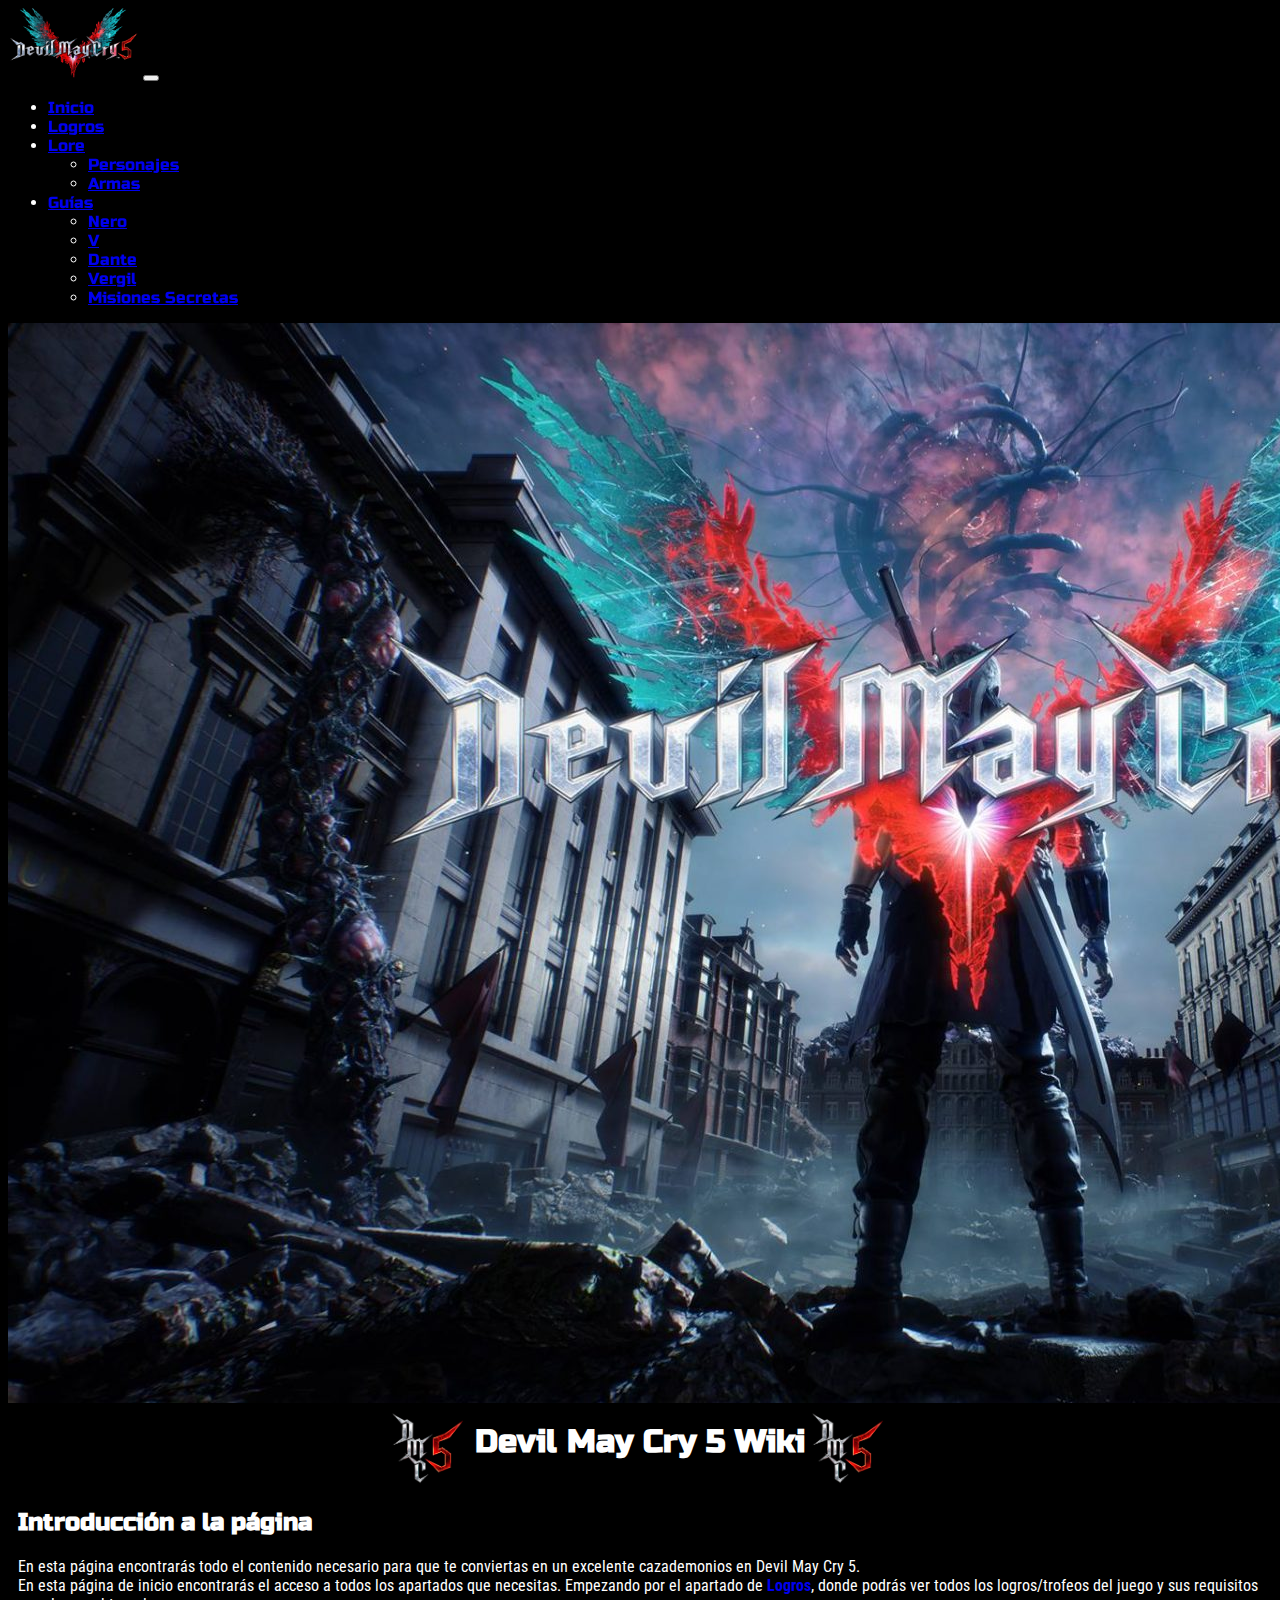
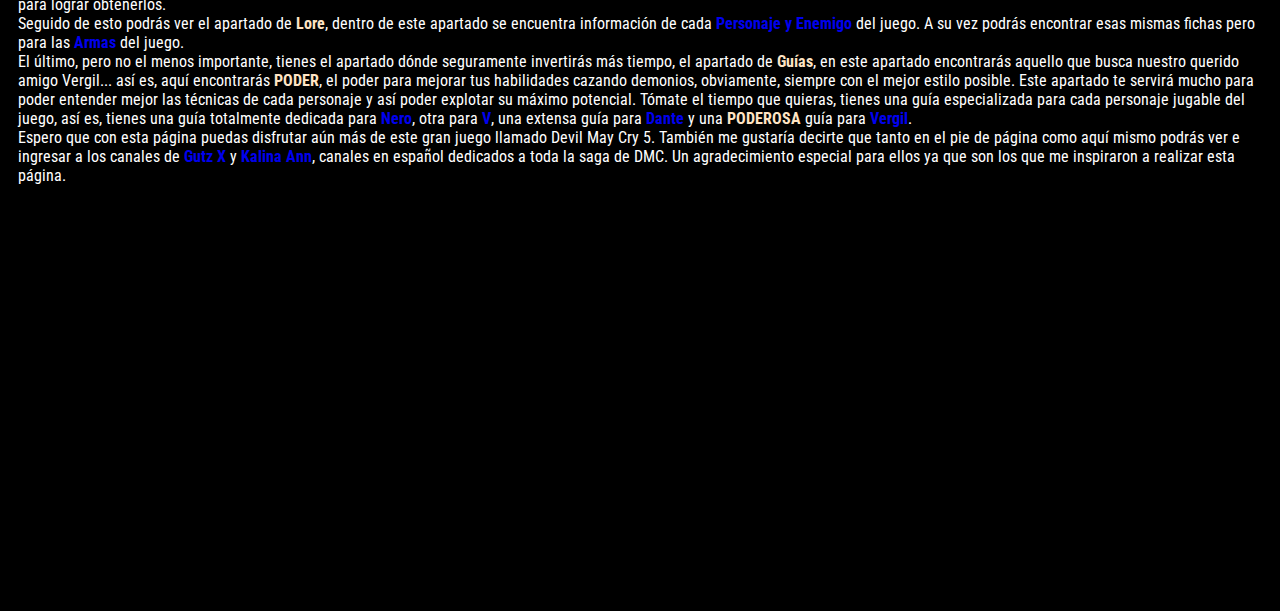
==== index.html @ 5c82031f "first" ====
<!DOCTYPE html>
<html lang="es">
<head>
    <meta charset="UTF-8">
    <meta http-equiv="X-UA-Compatible" content="IE=edge">
    <meta name="viewport" content="width=device-width, initial-scale=1.0">
    <meta name="keywords" content="dmc, guías, DMC5, DMC3, Dante, Vergil, Nero, Lady, Trish, Videojuegos, Games, Tutoriales, Fanpage, español">
    <meta name="description" content="Página dedicada a Devil May Cry 5, enfocada en las GUÍAS de personajes jugables y en el lore del juego. Entra para mejorar tus habilidades cazando demonios, obviamente siempre con el mejor estilo posible.">
    
    <!-- FAVICON -->
    <link rel="shortcut icon" href="img/logo-chikito.png" type="image/x-icon">
    <!-- AOS -->
    <link href="https://unpkg.com/aos@2.3.1/dist/aos.css" rel="stylesheet">
    <!-- GOOGLE FONTS -->
    <link rel="preconnect" href="https://fonts.googleapis.com">
    <link rel="preconnect" href="https://fonts.gstatic.com" crossorigin>
    <link href="https://fonts.googleapis.com/css2?family=Russo+One&display=swap" rel="stylesheet">
    <link href="https://fonts.googleapis.com/css2?family=Roboto+Condensed&display=swap" rel="stylesheet">
    <!-- CSS only -->
    <link href="https://cdn.jsdelivr.net/npm/bootstrap@5.2.2/dist/css/bootstrap.min.css" rel="stylesheet" integrity="sha384-Zenh87qX5JnK2Jl0vWa8Ck2rdkQ2Bzep5IDxbcnCeuOxjzrPF/et3URy9Bv1WTRi" crossorigin="anonymous">
    <!-- CSS -->
    <link rel="stylesheet" href="css/estilo.css">
    <title>DMC 5 Wiki/Inicio</title>
</head>
<body>
    <header>
        
        <!-- NAVBAR -->
        <nav class="navbar navbar-dark bg-dark navbar-expand-lg bg-light fixed-top"
              data-aos="fade-down"
              data-aos-easing="linear"
              data-aos-duration="500">
            <div class="container-fluid">
                <a href="#"><img src="img/logo.png" alt="Bootstrap" width="130" height="70"></a>
              <button class="navbar-toggler" type="button" data-bs-toggle="collapse" data-bs-target="#navbarNavDropdown" aria-controls="navbarNavDropdown" aria-expanded="false" aria-label="Toggle navigation">
                <span class="navbar-toggler-icon"></span>
              </button>
              <div class="collapse navbar-collapse" id="navbarNavDropdown">
                <ul class="navbar-nav">
                  <li class="nav-item">
                    <a class="nav-link active" aria-current="page" href="#">Inicio</a>
                  </li>
                  <li class="nav-item">
                    <a class="nav-link" href="logros/logros.html">Logros</a>
                  </li>
                  <li class="nav-item dropdown">
                    <a class="nav-link dropdown-toggle" href="#" role="button" data-bs-toggle="dropdown">Lore</a>
                    <ul class="dropdown-menu">
                      <li><a class="dropdown-item" href="lore/personajes.html">Personajes</a></li>
                      <li><a class="dropdown-item" href="lore/armas.html">Armas</a></li>
                    </ul>
                  </li>
                  <li class="nav-item dropdown">
                    <a class="nav-link dropdown-toggle" href="#" role="button" data-bs-toggle="dropdown" aria-expanded="false">
                      Guías
                    </a>
                    <ul class="dropdown-menu">
                      <li><a class="dropdown-item" href="guias/nero.html">Nero</a></li>
                      <li><a class="dropdown-item" href="guias/V.html">V</a></li>
                      <li><a class="dropdown-item" href="guias/dante.html">Dante</a></li>
                      <li><a class="dropdown-item" href="guias/vergil.html">Vergil</a></li>
                      <li><a class="dropdown-item" href="guias/misiones.html">Misiones Secretas</a></li>
                    </ul>
                  </li>
                </ul>
              </div>
            </div>
          </nav>
          <!-- FIN DE LA NAV -->
    <!-- TITULO GENERAL -->
    <img src="img/fondo.jpg" class="img-fluid fondo" alt="imagen del top">
    <div class="titulo">
        <img class="logoChikito" src="img/logo-chikito.png" alt="logo pequeño">
        <h1>Devil May Cry 5 Wiki</h1>
        <img class="logoChikito" src="img/logo-chikito.png" alt="logo pequeño">
    </div>
    <!-- FIN DEL TITULO GENERAL -->

    <!-- TITULO GENERAL PARA MOVILES -->
    <div class="tituloCelu">
      <img class="logoChikitoCelu" src="img/logo-chikito.png" alt="logo pequeño">
      <h2>Devil May Cry 5</h2>
      <img class="logoChikitoCelu" src="img/logo-chikito.png" alt="logo pequeño">
    </div>
    
    </header>

    
    <div class="intro">
      <main>
    <section>
      <h2>Introducción a la página</h2>
      <p class="parrafoSuperior">En esta página encontrarás todo el contenido necesario para que te conviertas en un excelente cazademonios en Devil May Cry 5. <br>
        En esta página de inicio encontrarás el acceso a todos los apartados que necesitas. Empezando por el apartado de <strong><a href="logros/logros.html">Logros</a></strong>, donde podrás ver todos los logros/trofeos del juego y sus requisitos para lograr obtenerlos. <br>
        Seguido de esto podrás ver el apartado de <strong>Lore</strong>, dentro de este apartado se encuentra información de cada <strong><a href="lore/personajes.html">Personaje y Enemigo</a></strong> del juego. A su vez podrás encontrar esas mismas fichas pero para las <strong><a href="lore/armas.html">Armas</a></strong> del juego. <br>
        El último, pero no el menos importante, tienes el apartado dónde seguramente invertirás más tiempo, el apartado de <strong>Guías</strong>, en este apartado encontrarás aquello que busca nuestro querido amigo Vergil... así es, aquí encontrarás <strong>PODER</strong>, el poder para mejorar tus habilidades cazando demonios, obviamente, siempre con el mejor estilo posible. Este apartado te servirá mucho para poder entender mejor las técnicas de cada personaje y así poder explotar su máximo potencial. Tómate el tiempo que quieras, tienes una guía especializada para cada personaje jugable del juego, así es, tienes una guía totalmente dedicada para <strong><a href="guias/nero.html">Nero</a></strong>, otra para <strong><a href="guias/V.html">V</a></strong>, una extensa guía para <strong><a href="guias/dante.html">Dante</a></strong> y una <strong>PODEROSA</strong> guía para <strong><a href="guias/vergil.html">Vergil</a></strong>. <br>
        Espero que con esta página puedas disfrutar aún más de este gran juego llamado Devil May Cry 5. También me gustaría decirte que tanto en el pie de página como aquí mismo podrás ver e ingresar a los canales de <strong><a href="https://www.youtube.com/c/GutzX" target="_blank">Gutz X</a></strong> y <strong><a href="https://www.youtube.com/c/KalinaAnn" target="_blank">Kalina Ann</a></strong>, canales en español dedicados a toda la saga de DMC. Un agradecimiento especial para ellos ya que son los que me inspiraron a realizar esta página.
      </p>
    </section>
      </main>
    </div>



    <!-- FOOTER -->
    <div class="container-fluid footer"
    data-aos="fade-zoom-in"
     data-aos-easing="ease-in-back"
     data-aos-delay="50"
     data-aos-offset="0">
       
        <div class="row p-5 pb-2 bg-dark text-white">

            <div class="col-xs-12 col-md-6 col-lg-3">
                <p class="h3">Olivera Arauz Lucas</p>
                <p class="text-secondary">Argentina, Tucumán</p>
            </div>
            <div class="col-xs-12 col-md-6 col-lg-3">
                <p class="h5">Cursos</p>
                <div class="mb-3">
                <a class="text-secondary text-decoration-none" href="#">Desarrollo FullStack</a>
                </div>
            </div>
            <div class="col-xs-12 col-md-6 col-lg-3">
                <p class="h5">Links</p>
                <div class="mb-3">
                    <a class="text-secondary text-decoration-none" href="terms-privacy/terminos-condiciones.html">Terms & Conditions</a>
                </div>
                <div class="mb-3">
                    <a class="text-secondary text-decoration-none" href="#">Privacy Policy</a>
                </div>
                <div class="mb-3">
                  <a class="text-secondary text-decoration-none" href="https://www.youtube.com/c/GutzX" target="_blank">Canal de Gutz X</a>
              </div>
              <div class="mb-3">
                <a class="text-secondary text-decoration-none" href="https://www.youtube.com/c/KalinaAnn" target="_blank">Canal de Kalina Ann</a>
            </div>
            </div>
            <div class="col-xs-12 col-md-6 col-lg-3">
                <p class="h5">Contacto</p>
                <div class="mb-3">
                    <a class="text-secondary text-decoration-none" href="https://github.com/Lucas-M-W" target="_blank">GitHub</a>
                </div>
                <div class="mb-3">
                    <a class="text-secondary text-decoration-none" href="https://wa.me/543815243043" target="_blank">WhatsApp</a>
                </div>
                <div class="mb-3">
                    <a class="text-secondary text-decoration-none" href="https://www.instagram.com/waffle.rar/" target="_blank">Instagram</a>
                </div>
            </div>

            <div class="col-xs-12 pt-4">
                <p class="text-white text-center">Copyright - All rights reserved © 2022</p>
            </div>
                
        </div>
    </div>

    
    <!-- FIN DEL FOOTER -->



    <!-- AOS -->
    <script src="https://unpkg.com/aos@2.3.1/dist/aos.js"></script>
    <script>
      AOS.init();
    </script>
    <!-- JavaScript Bundle with Popper -->
<script src="https://cdn.jsdelivr.net/npm/bootstrap@5.2.2/dist/js/bootstrap.bundle.min.js" integrity="sha384-OERcA2EqjJCMA+/3y+gxIOqMEjwtxJY7qPCqsdltbNJuaOe923+mo//f6V8Qbsw3" crossorigin="anonymous"></script>
</body>
</html>
---- css/estilo.css ----
@charset "UTF-8";
/*HEADER*/
body {
  background-color: black;
  color: white;
}

.navbar {
  font-family: "Russo One", sans-serif;
}

.titulo {
  display: flex;
  justify-content: center;
}
.titulo .logoChikito {
  width: 90px;
}
.titulo h1 {
  font-family: "Russo One", sans-serif;
  margin-top: 15px;
}

@media (max-width: 600px) {
  .fondo {
    display: none;
  }
}
@media (max-width: 600px) {
  .titulo {
    display: none;
  }
}
.tituloCelu {
  display: flex;
  justify-content: center;
  margin-top: 100px;
}
.tituloCelu .logoChikitoCelu {
  width: 90px;
}
.tituloCelu h2 {
  font-family: "Russo One", sans-serif;
  margin-top: 25px;
}

@media (min-width: 601px) {
  .tituloCelu {
    display: none;
  }
}
/*FOOTER*/
.footer {
  font-family: "Russo One", sans-serif;
  transition: 70ms;
}
.footer a:hover {
  font-size: 115%;
  transition: 70ms;
}

/*TITULOS*/
.bronce {
  margin-left: 20px;
  font-family: "Russo One", sans-serif;
  color: #a7501d;
}

.plata {
  margin-left: 20px;
  font-family: "Russo One", sans-serif;
  color: #c0c0c0;
}

.oro {
  margin-left: 20px;
  font-family: "Russo One", sans-serif;
  color: #CC9900;
}

.platino {
  margin-left: 20px;
  font-family: "Russo One", sans-serif;
  color: #97AAC0;
}

/*LOGROS DE BRONCE*/
.logrosBronce {
  margin-left: 20px;
}
.logrosBronce img {
  width: 150px;
}
.logrosBronce h3 {
  font-family: "Russo One", sans-serif;
  font-size: 150%;
}
.logrosBronce p {
  font-family: "Roboto Condensed", sans-serif;
}

/*LOGROS DE PLATA*/
.logrosPlata {
  margin-left: 20px;
}
.logrosPlata img {
  width: 150px;
}
.logrosPlata h3 {
  font-family: "Russo One", sans-serif;
  font-size: 150%;
}
.logrosPlata p {
  font-family: "Roboto Condensed", sans-serif;
}

/*LOGROS DE ORO*/
.logrosOro {
  margin-left: 20px;
}
.logrosOro img {
  width: 150px;
}
.logrosOro h3 {
  font-family: "Russo One", sans-serif;
  font-size: 150%;
}
.logrosOro p {
  font-family: "Roboto Condensed", sans-serif;
}

/*PLATINO*/
.logrosPlatino {
  margin-left: 20px;
}
.logrosPlatino img {
  width: 150px;
}
.logrosPlatino h3 {
  font-family: "Russo One", sans-serif;
}
.logrosPlatino p {
  font-family: "Roboto Condensed", sans-serif;
}

/*CARTAS*/
.cartas img {
  width: 300px;
}
.cartas h3, .cartas h4, .cartas h5 {
  font-family: "Russo One", sans-serif;
}
.cartas p {
  font-family: "Roboto Condensed", sans-serif;
}

.botonGuía {
  border: solid;
  border-radius: 10px;
  background: rgb(128, 9, 9);
  background: linear-gradient(90deg, rgb(128, 9, 9) 0%, rgb(19, 26, 110) 100%);
  transition: 70ms;
  width: 40%;
}
.botonGuía a {
  text-decoration: none;
  font-family: "Russo One", sans-serif;
  color: white;
}
.botonGuía:hover {
  width: 50%;
  transition: 70ms;
}

/*MISIONES SECRETAS*/
.misionesSecretas {
  margin-left: 5px;
}
.misionesSecretas img {
  width: 600px;
}
.misionesSecretas h3 {
  font-family: "Russo One", sans-serif;
  font-size: 150%;
}
.misionesSecretas p {
  font-family: "Roboto Condensed", sans-serif;
}
.misionesSecretas strong {
  color: bisque;
}

/*TERMINOS Y CONDICIONES - PRIVACY POLICY*/
.termsPrivacy {
  margin-left: 5px;
}
.termsPrivacy p {
  font-family: "Roboto Condensed", sans-serif;
}
.termsPrivacy a {
  text-decoration: none;
}

/* ARMAS DE NERO */
h2, h3 {
  font-family: "Russo One", sans-serif;
  padding-left: 5px;
}

.armasNero {
  padding-left: 5px;
}
.armasNero .redqueen {
  width: 100px;
}
.armasNero p {
  font-family: "Roboto Condensed", sans-serif;
}
.armasNero img {
  width: 280px;
}

.armasDante {
  padding-left: 5px;
}
.armasDante .redqueen {
  width: 100px;
}
.armasDante p {
  font-family: "Roboto Condensed", sans-serif;
}
.armasDante img {
  width: 280px;
}

.armasV {
  padding-left: 5px;
}
.armasV .redqueen {
  width: 100px;
}
.armasV p {
  font-family: "Roboto Condensed", sans-serif;
}
.armasV img {
  width: 280px;
}

.armasVergil {
  padding-left: 5px;
}
.armasVergil .redqueen {
  width: 100px;
}
.armasVergil p {
  font-family: "Roboto Condensed", sans-serif;
}
.armasVergil img {
  width: 280px;
}

h2 {
  font-family: "Russo One", sans-serif;
  margin-left: 5px;
}

.parrafoSuperior {
  margin-left: 10px;
  font-family: "Roboto Condensed", sans-serif;
}
.parrafoSuperior a {
  text-decoration: none;
}
.parrafoSuperior strong {
  color: bisque;
}
.parrafoSuperior strong:visited {
  color: beige;
}

/*# sourceMappingURL=estilo.css.map */
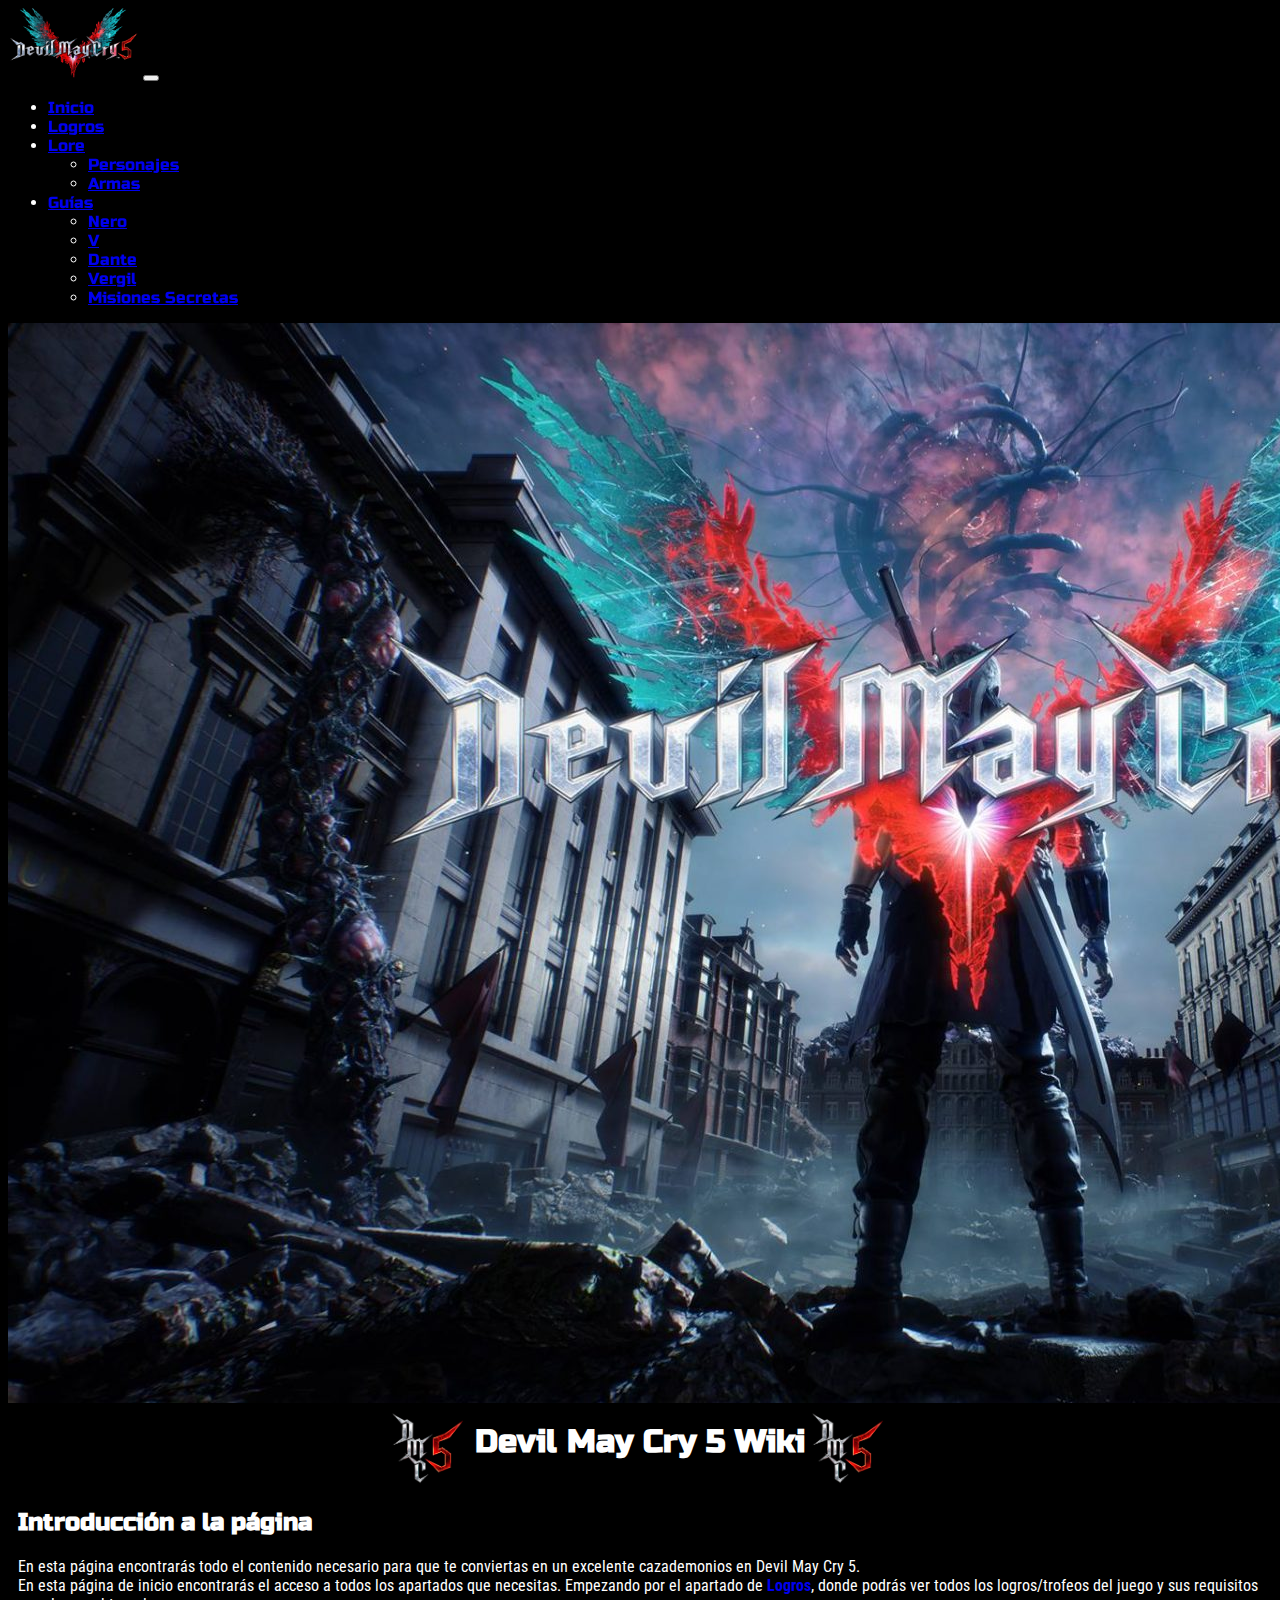
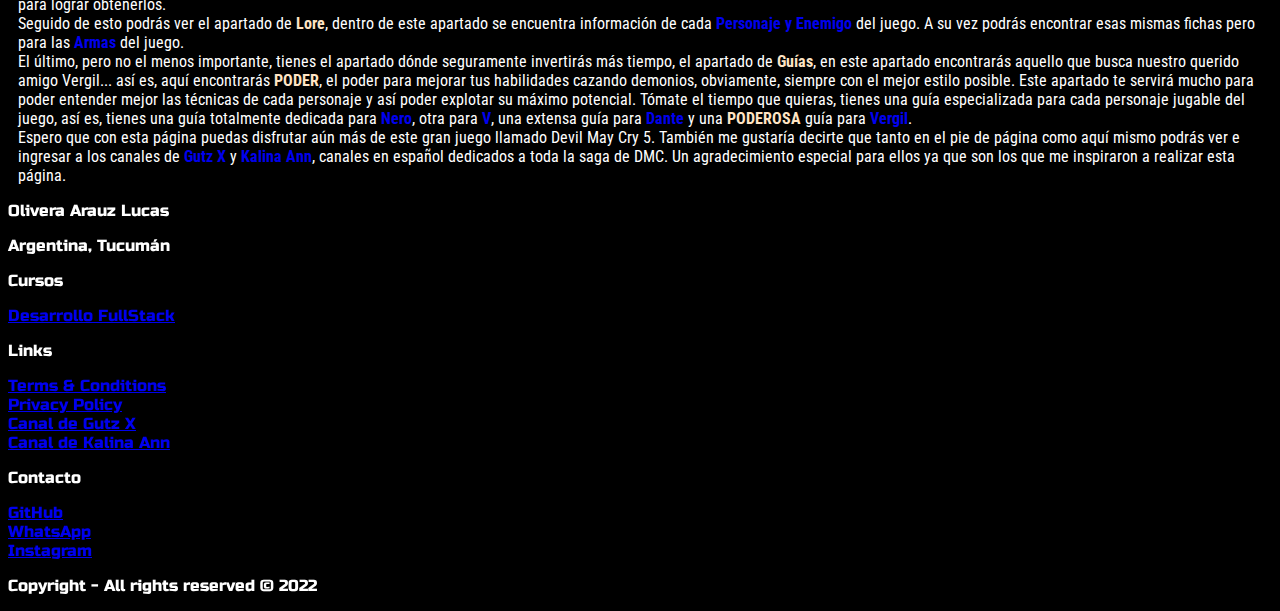
==== commit 4f2629f4: "agregados personajes y correccion de errores" ====
--- a/index.html
+++ b/index.html
@@ -127,7 +127,7 @@
                     <a class="text-secondary text-decoration-none" href="terms-privacy/terminos-condiciones.html">Terms & Conditions</a>
                 </div>
                 <div class="mb-3">
-                    <a class="text-secondary text-decoration-none" href="#">Privacy Policy</a>
+                    <a class="text-secondary text-decoration-none" href="terms-privacy/privacy.html">Privacy Policy</a>
                 </div>
                 <div class="mb-3">
                   <a class="text-secondary text-decoration-none" href="https://www.youtube.com/c/GutzX" target="_blank">Canal de Gutz X</a>
